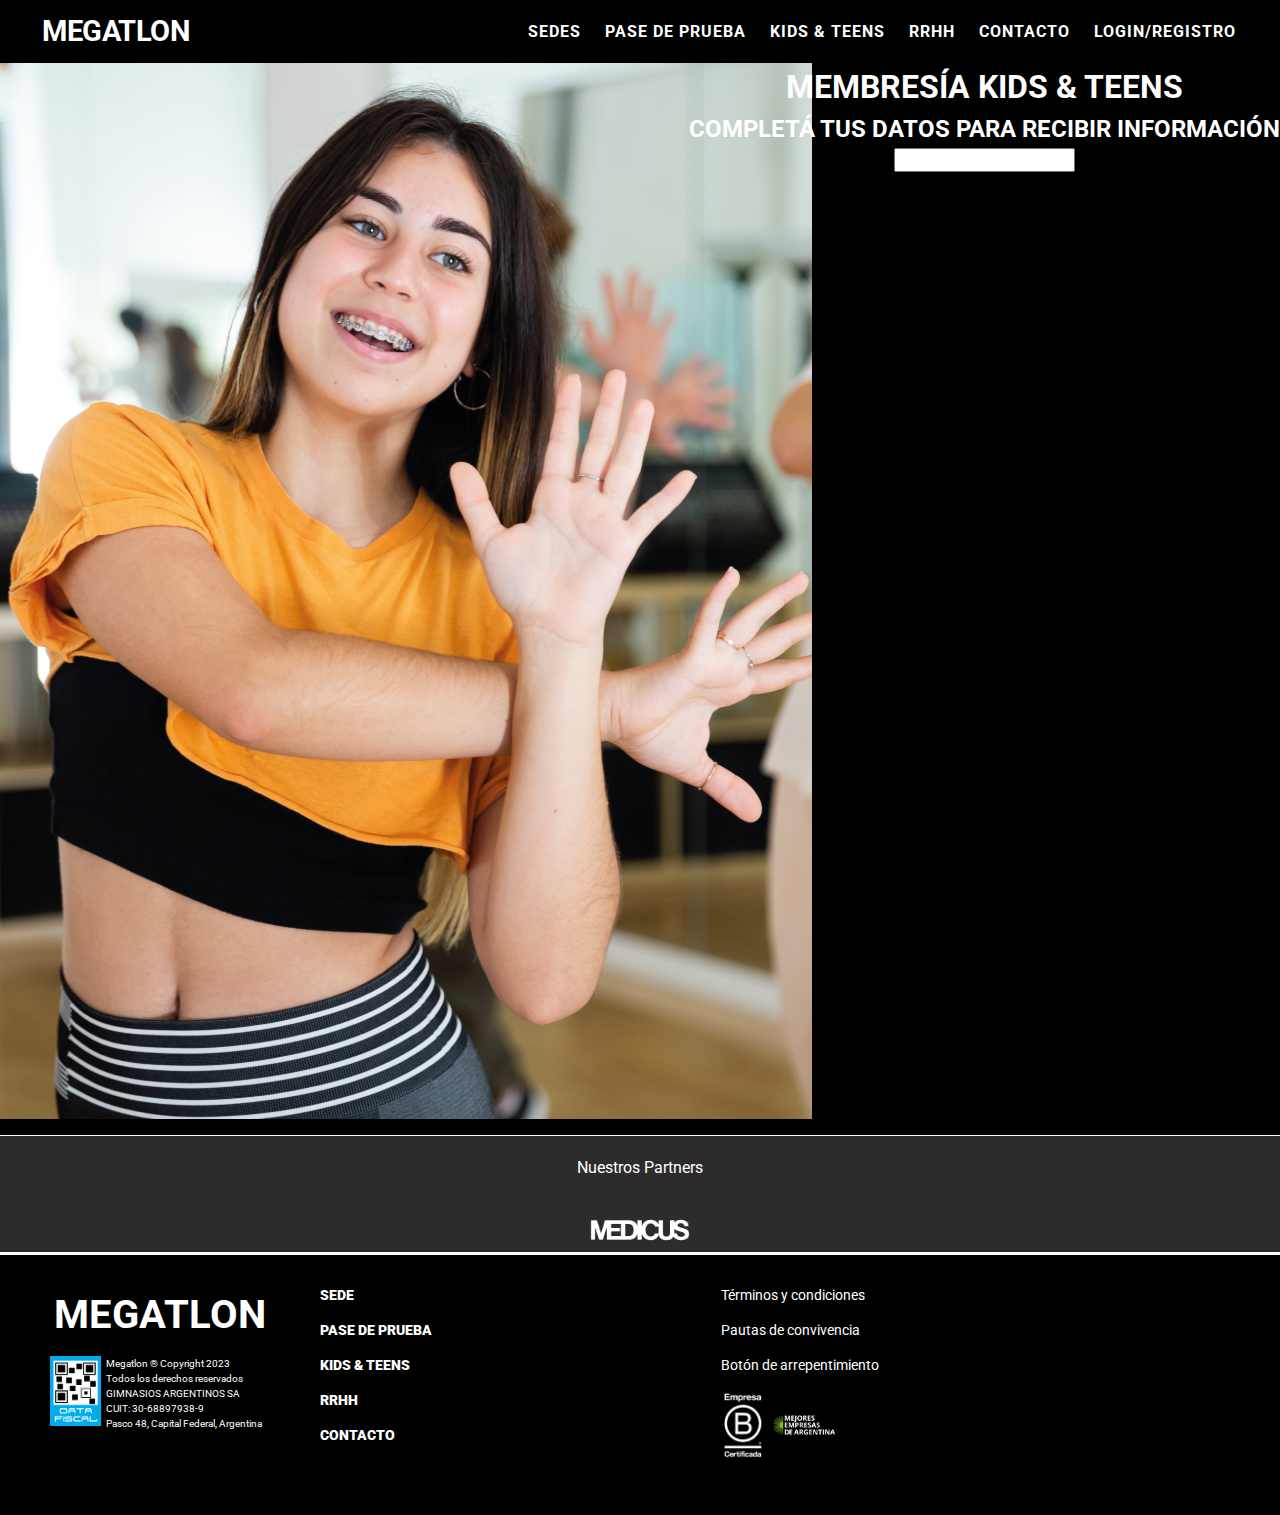
==== pages/kidsteens.html @ 38f00773 "primer commit" ====
<!DOCTYPE html>
<html lang="en">
<head>
    <meta charset="UTF-8">
    <meta name="viewport" content="width=device-width, initial-scale=1.0">
    <title>Kids & Teens</title>
    <link rel="stylesheet" href="../css/estilo.css">
    <link rel="shortcut icon" href="../img/favicon.jpg" type="image/x-icon">
</head>
<body>
    
        <header>
            <div class="contenedor">
                <a class="logo"  href="../index.html">Megatlon</a>
                <nav>
                    <ul class="navbar">
                           <li class="menu_item"><a class="menu_link" href="./sedes.html">Sedes</a></li>
                           <li class="menu_item"><a class="menu_link" href="./paseprueba.html">Pase de prueba</a></li>
                           <li class="menu_item"><a class="menu_link" href="#">Kids & teens</a></li>
                           <li class="menu_item"><a class="menu_link" href="./rrhh.html">RRHH</a></li>
                           <li class="menu_item"><a class="menu_link" href="./contacto.html">Contacto</a></li>
                           <li class="menu_item"><a class="menu_link" href="./login.html">Login/registro</a></li>
                    </ul>
                </nav>
            </div>
        </header>

<main>

    <div class="kidsteens">
        <div class="imagen-kids">
            <img class="imgkids" src="../img/kidsteens.jpg" alt="">
        </div>
    
        <div class="formulariokids">
            <h1>MEMBRESÍA KIDS & TEENS</h1>
        
            <form>
                <h2>COMPLETÁ TUS DATOS PARA RECIBIR INFORMACIÓN</h2>
                <input type="text">
            </form>
        </div>
    </div>

    <div class="medicus">
        <div class="texto-medicus">
            <p>Nuestros Partners</p>
        </div>

        <div class="imagen-medicus">
            <img src="../img/Medicus02.png" alt="medicus"> 
        </div>
    </div>

</main>

<footer>
    <div class="footer">
        <div class="footer_top">
            <div class="columna1">
                <h2> Megatlon </h2>
                
                <div class="qrafip"> <img src="../img/qr-afip.15a73d4b.jpg" alt="qr de afip" height="70px"> 
                    <p class="texto-footer"> 
                        Megatlon ® Copyright 2023 
                        <br>
                        Todos los derechos reservados 
                        <br>
                        GIMNASIOS ARGENTINOS SA 
                        <br>
                        CUIT: 30-68897938-9 
                        <br>
                        Pasco 48, Capital Federal, Argentina 
                    </p>
                </div>
            </div>
        </div>


        <div class="nav_footer">
            <div class="columna2">
                <a class="footer_link" href="./sedes.html">Sede</a>
                <a class="footer_link" href="./paseprueba.html">Pase de prueba</a>
                <a class="footer_link" href="./kidsteens.html">Kids & teens</a>
                <a class="footer_link" href="./rrhh.html">RRHH</a>
                <a class="footer_link" href="./contacto.html">Contacto</a>
            </div>
        </div>
        
        <div class="terminos">
            <div class="columna3">
                <a class="footer_link" href="">Términos y condiciones</a>
                <a class="footer_link" href="">Pautas de convivencia</a>
                <a class="footer_link" href="">Botón de arrepentimiento</a>

                <div class="imagenes-footer">
                    <img src="../img/empresab.png" alt="" height="70px">
                    <img src="../img/302204756_440620988084188_4253621899496392982_n.png" alt="" height="70px">
                </div>
            </div>
        </div>
    </div>
</footer>
</body>
</html>
---- css/estilo.css ----
@import url('https://fonts.googleapis.com/css2?family=Roboto:wght@100&display=swap');
* {
    margin: 0;
    padding: 0;
    box-sizing: border-box;
    font-family: 'Roboto', sans-serif;
    line-height: 1.5;
}

h2 {
    color: white;
}

h1 {
    color: white;
}

a {
    text-decoration: none;
}

body {
    background-color: black;
}

header {
    background-color: black;
    padding-left: 2rem;
    padding-right: 2rem;
    position: sticky;
    width: 100%;
}

header .logo {
    display: flex;
    padding: 10px;
    font-size: 1.8em;
    text-transform: uppercase;
    text-align: left;
    letter-spacing: -0.5px;
    font-weight: bold;
    font-family: 'Roboto', sans-serif;
    color: white;
    text-decoration: none;
}
header .contenedor {
    display: flex;
    flex-direction: row;
    justify-content: space-between;
    align-items: center;
}

header .navbar {
    display: flex;
    text-align: center;
    text-transform: uppercase;
    margin-block-start: 1em;
    margin-block-end: 1em;
    

}
header .menu_item {
    display: inline;
    letter-spacing: 1px;

}
header .menu_link {
    padding: 18px 12px;
    font-weight: bold;
    color: white;
}


#grid {
    margin-right: 305px;
    margin-left: 305px;
    padding-bottom: 32px;

}

.contenedor-grid {
    display: grid;
    grid-template-columns: 1fr 1fr;
    grid-template-rows: 1fr;
    grid-template-areas: 
    "conoce conoce"
    "mira entrena";
    grid-gap: 0.75rem;
    gap: 0.75rem;
    width: 100%;
}


.conoce {
    grid-area: conoce;
    background-image: url(../img/Banners\ home.c143e0d0\ \(2\).jpg);
    width: 100%;
    height: 650px;
    background-repeat: no-repeat;
    background-size: cover;
}

.mira {
    grid-area: mira;
    background-image: url(../img/Banners-mira-sedes-y-horarios.cfb092e3.jpg);
    width: 100%;
    height: 360px;
    background-repeat: no-repeat;
    background-size: cover;

}
.entrena {
    grid-area: entrena;
    background-image: url(../img/Banners-entrena-gratis-un-dia.bda30f67.jpg);
    width: 100%;
    height: 360px;
    background-repeat: no-repeat;
    background-size: cover;
}

.medicus {
    background-color: rgb(45, 43, 43);
    border-top: 1px solid white;
    border-bottom: 3px solid white;
    height: 120px;
  
}

.texto-medicus {
    color: white;
    text-align: center;
    padding-top: 20px;
}

.imagen-medicus {
    display: flex;
    justify-content: center;
    height: 100px;
}

/*** FOOTER ***/

.footer {
    display: grid;
    grid-template-columns: repeat(4, 1fr);
    grid-template-areas: 
    "logo nav terminos";
    padding: 30px 0px;
    height: 260px;

    
}

.footer_top {
    grid-area: logo;
    display: flex;
    justify-content: center;
    flex-direction: row;
    grid-column-start: 1;
    grid-column-end: 2;
}


.footer_top h2 {
    font-size: 40px;
    flex-direction: row;
    color: white;
    text-transform: uppercase;
    width: 100%;
    text-align: center;
    justify-content: center;
}

.columna1 {
    display: flex;
    width: 220px;
    flex-direction: column;
}

.columna2 {
    display: flex;
    flex-direction: column;
}

.columna3 {
    display: flex;
    flex-direction: column;
}

.qrafip {
    display: flex;
    margin-top: 11px;
}

.texto-footer {
    font-size: 10px;
    color: white;
    padding-left: 5px;
}

.nav_footer {
    grid-area: nav;
    display: flex;
    flex-direction: row;
    grid-column-start: 2;
    grid-column-end: 3;
}

.nav_footer a {
    font-size: 14px;
    font-weight: 900;
    text-decoration: none;
    color: white;
    text-transform: uppercase;
}

.footer_link {
    padding-bottom: 14px;
    font-size: 14px;
}


.imagenes-footer {
    flex-direction: inline;
}

.terminos {
    grid-area: terminos;
    display: flex;
    flex-direction: row;
    justify-content: center;
    grid-column-start: 3;
}

.terminos a {
    text-decoration: none;
    color: white;
}

/*** SEDES ***/

.sedes {
    display: grid;
    color: white;
    grid-template-columns: 1fr 1fr 1fr 1fr;
    grid-template-areas: 
    "sede1 sede2 sede3 sede4";
    text-align: center;
    height: 500px;
    gap: 1rem;
    padding-bottom: 20px;
}

.tituloprincipal-sedes {
    padding: 25px 12px;
    font-size: 10px;
}


.titulo-sedes {
    font-size: 20px;
}

.grey {
    background-color: grey;
}

.border {
    border-radius: 50px;
}

.separador {
    border: 1px solid white;
}





/*** PASE DE PRUEBA ***/

.titulo-prueba {
    text-transform: uppercase;
    padding-left: 42px;
}


.formulario {
    display: flex;
    align-items: center;
    flex-direction: column;
    justify-content: flex-start;
}

.conteiner {
    display: flex;
    flex-direction: column;
    grid-gap: 2rem;
}

.col1 {
    display: flex;
    flex-direction: row;
    justify-content: space-between;
    gap: 2rem;
}

.col2 {
    display: flex;
    flex-direction: row;
    justify-content: space-between;
    gap: 2rem;
}

.col3 {
    display: flex;
    flex-direction: row;
    justify-content: space-between;
    gap: 2rem;
}

.formulario input {
    border: 1px solid white;
    background-color: black;
    padding-bottom: 0.5rem;
    padding-top: 0.75rem;
    padding-right: 80px;
    padding-left: 50px;


}
.enviar {
    padding-top: 60px;
    padding-bottom: 200px;
    text-align: center;

}

.texto-formulario {
    font-size: 14px;
    color: white;
    display: flex;
    
}

.boton-enviar {
    background-color: white;
    border-radius: 45px;
    text-transform: uppercase;
    font-weight: 700;
    width: 16rem;
    height: 2.5rem;
    outline: 2px solid transparent;
}

/*** KIDS TEENS ***/

.kidsteens {
    display: flex;
    margin-bottom: 1rem;
    justify-content: space-between;
    text-align: center;
}

.imagen-kids {
    display: flex;
    background-size: cover;
    width: 40%;
}

.formulariokids {
    
    flex-direction: column;
    height: 100vh;
    overflow-y: scroll;
}





/*** RRHH ***/



.img-RRHH {
    display: block;
    max-width: 100%;
    height: auto;
}


.img-RRHH p, h1 {
    color: white;
    
}

.nuestramision h1 {
    color: white;
    font-size: 1.5rem;
}
.nuestramision p {
    color: white;
    font-size: 1.25rem;
}


/*** LOGIN ***/

.login {
    display: flex;
    padding-top: 30px;
    flex-direction: row;
    justify-content: center;
}

.entrar {
    text-align: center;
    align-content: center;
    align-items: center;
}


/*** MEDIA ***/

@media and (max-width: 480px) {

}
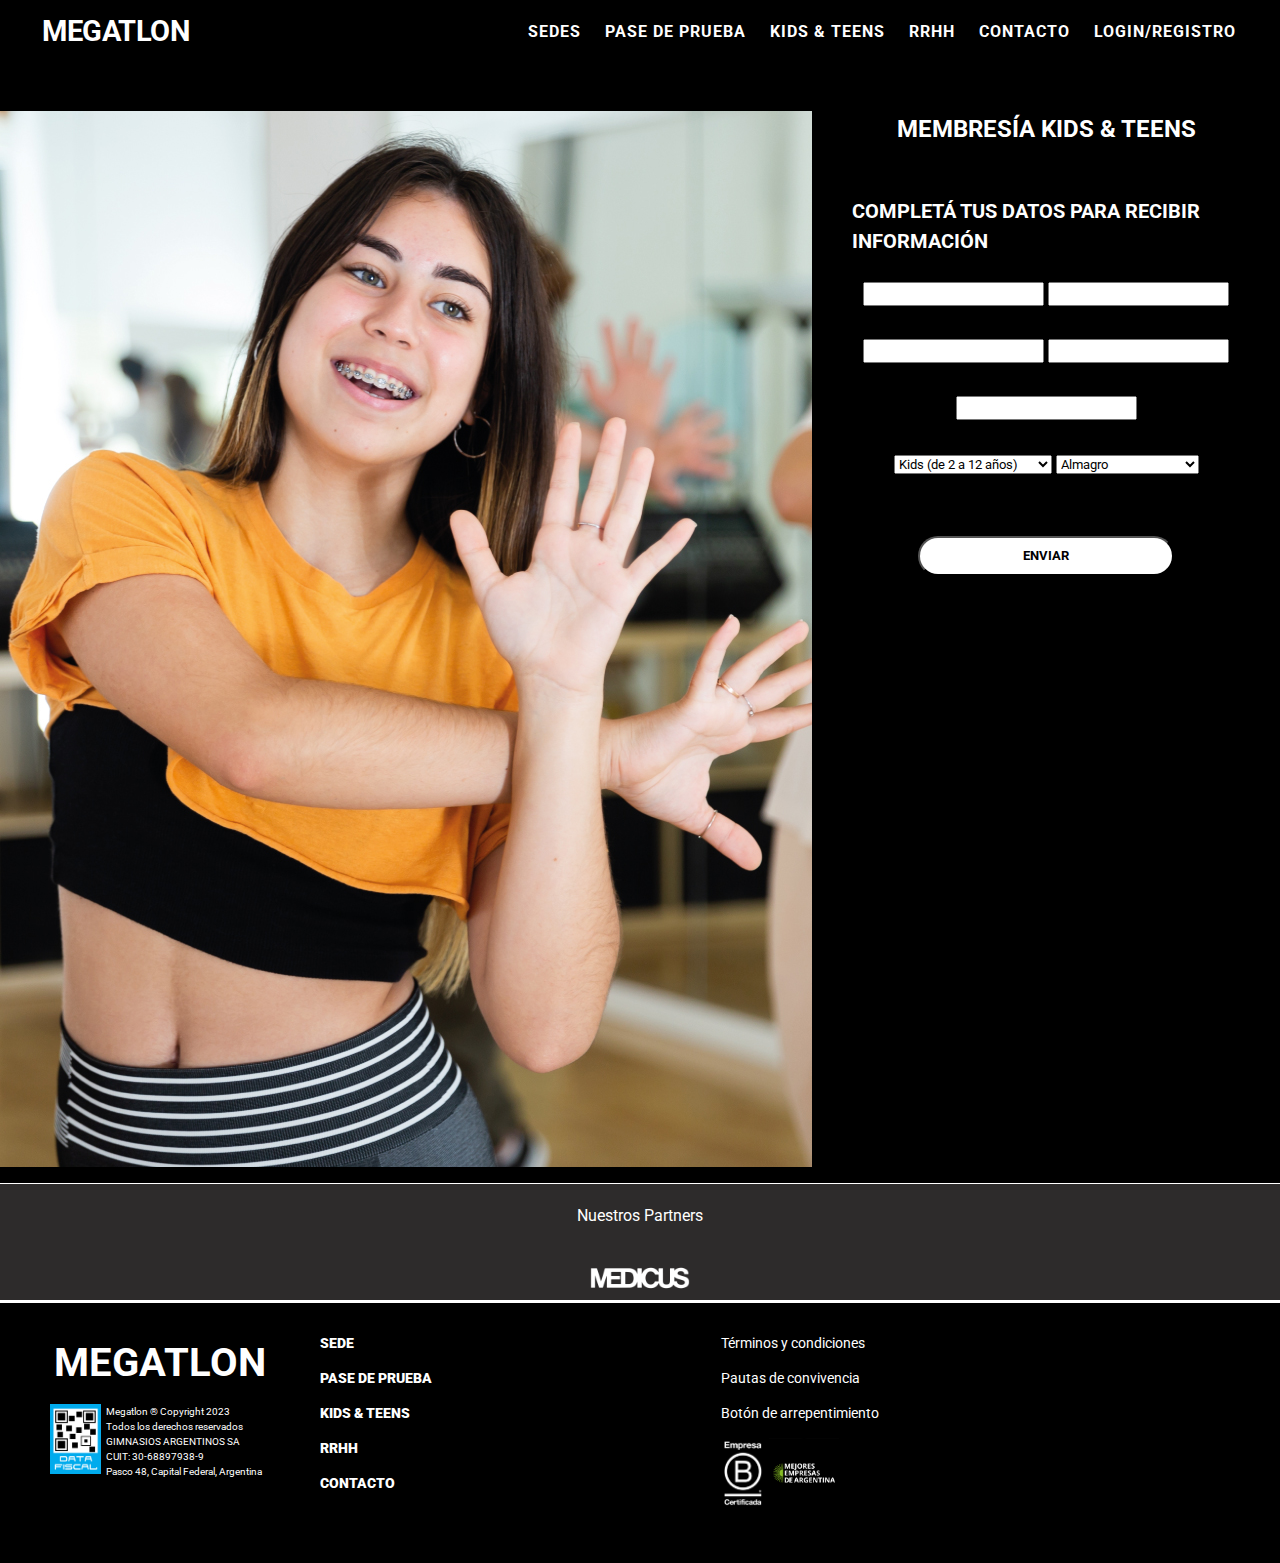
==== commit 5adb48d8: "actualización de algunas paginas" ====
--- a/pages/kidsteens.html
+++ b/pages/kidsteens.html
@@ -32,15 +32,44 @@
             <img class="imgkids" src="../img/kidsteens.jpg" alt="">
         </div>
     
-        <div class="formulariokids">
-            <h1>MEMBRESÍA KIDS & TEENS</h1>
-        
-            <form>
-                <h2>COMPLETÁ TUS DATOS PARA RECIBIR INFORMACIÓN</h2>
-                <input type="text">
-            </form>
-        </div>
-    </div>
+    
+            <div class="formulariokids">
+                <h1 class="titulo-kids">MEMBRESÍA KIDS & TEENS</h1> <br>
+                <h2 class="subtitulo-kids">COMPLETÁ TUS DATOS PARA RECIBIR INFORMACIÓN</h2>
+                <form class="completar">
+                    <div class="elegir-sede">
+                        <input type="text">
+                        <input type="text">
+                    </div>
+                    <div class="nom-app">
+                        <input type="text">
+                        <input type="text">
+                    </div>
+                    <div class="email">  
+                        <input type="email">
+                    </div>
+                    <div>
+                        <select>
+                        <option value="" >Kids (de 2 a 12 años)</option>
+                        <option value="">Teens (de 13 a 15 años)</option>
+                        </select>
+                        <select>
+                            <option value="" >Almagro</option>
+                            <option value="">Ateneo de la juventud</option>
+                            <option value="">Barracas</option>
+                            <option value="">Barrio norte</option>
+                            <option value="">Caballito</option>
+                            </select>
+
+                            <div class="enviar">
+                                <button class="boton-enviar" src="submit">ENVIAR</button>
+                            </div>
+                    </form>
+                    </div>
+                </div>
+            </div>
+    </div>  
+
 
     <div class="medicus">
         <div class="texto-medicus">
--- a/css/estilo.css
+++ b/css/estilo.css
@@ -48,6 +48,7 @@
     flex-direction: row;
     justify-content: space-between;
     align-items: center;
+    width: 100%;
 }
 
 header .navbar {
@@ -70,15 +71,7 @@
     color: white;
 }
 
-
-#grid {
-    margin-right: 305px;
-    margin-left: 305px;
-    padding-bottom: 32px;
-
-}
-
-.contenedor-grid {
+.grid {
     display: grid;
     grid-template-columns: 1fr 1fr;
     grid-template-rows: 1fr;
@@ -90,6 +83,16 @@
     width: 100%;
 }
 
+.grid {
+    padding-right: 305px;
+    padding-left: 305px;
+}
+
+.contenedor-grid {
+    display: flex;
+    flex-direction: column;
+    margin-bottom: 2rem;
+}
 
 .conoce {
     grid-area: conoce;
@@ -98,7 +101,7 @@
     height: 650px;
     background-repeat: no-repeat;
     background-size: cover;
-}
+    }
 
 .mira {
     grid-area: mira;
@@ -107,8 +110,9 @@
     height: 360px;
     background-repeat: no-repeat;
     background-size: cover;
-
-}
+    
+}
+
 .entrena {
     grid-area: entrena;
     background-image: url(../img/Banners-entrena-gratis-un-dia.bda30f67.jpg);
@@ -116,7 +120,8 @@
     height: 360px;
     background-repeat: no-repeat;
     background-size: cover;
-}
+    }
+
 
 .medicus {
     background-color: rgb(45, 43, 43);
@@ -239,41 +244,55 @@
 
 /*** SEDES ***/
 
-.sedes {
+.grid-sedes {
     display: grid;
-    color: white;
+    padding: 6rem;
     grid-template-columns: 1fr 1fr 1fr 1fr;
+    grid-row: 1fr 1fr 1fr;
     grid-template-areas: 
-    "sede1 sede2 sede3 sede4";
-    text-align: center;
-    height: 500px;
+    "item1 item2 item3 item4";
     gap: 1rem;
-    padding-bottom: 20px;
-}
-
-.tituloprincipal-sedes {
-    padding: 25px 12px;
-    font-size: 10px;
-}
-
-
-.titulo-sedes {
-    font-size: 20px;
-}
-
-.grey {
+}
+
+
+
+.grid_item {
+    border-radius: 2rem;
     background-color: grey;
-}
-
-.border {
-    border-radius: 50px;
-}
-
-.separador {
-    border: 1px solid white;
-}
-
-
+    height: 280px;
+}
+
+.info-tarjetas {
+    display: flex;
+    justify-content: center;
+}
+
+.grid_item h2 {
+    display: flex;
+    justify-content: center;
+}
+
+
+.grid_item p {
+    color: white;
+}
+
+.grid_item1 {
+grid-area: item1;
+}
+
+.grid_item2 {
+grid-area: item2;
+}
+
+
+.grid_item3 {
+grid-area: item3;
+}
+
+.grid_item4 {
+grid-area: item4;
+}
 
 
 
@@ -357,25 +376,42 @@
 
 .kidsteens {
     display: flex;
-    margin-bottom: 1rem;
     justify-content: space-between;
-    text-align: center;
+    padding-top: 3rem;
+    padding-bottom: 1rem;
 }
 
 .imagen-kids {
     display: flex;
     background-size: cover;
-    width: 40%;
+}
+
+.completar {
+    display: flex;
+    flex-direction: column;
+    text-align: center;
+    gap: 2rem;
+}
+
+.subtitulo-kids {
+    font-size: 20px;
+    margin: 25px 40px;
 }
 
 .formulariokids {
-    
-    flex-direction: column;
-    height: 100vh;
-    overflow-y: scroll;
-}
-
-
+    width: 100%;
+    flex-direction: column;
+    
+}
+
+.titulo-kids {
+    text-align: center;
+    font-size: 1.5rem;
+}
+
+.elegir-sede {
+    gap: 2rem;
+}
 
 
 
@@ -409,20 +445,139 @@
 
 .login {
     display: flex;
-    padding-top: 30px;
-    flex-direction: row;
-    justify-content: center;
+    flex-direction: row;
+    justify-content: center;
+    gap: 2rem;
+    padding: 30px 20px;
 }
 
 .entrar {
+    padding-bottom: 20px;
     text-align: center;
     align-content: center;
     align-items: center;
 }
 
+.restablecer {
+    padding: 20px 0px;
+}
 
 /*** MEDIA ***/
 
-@media and (max-width: 480px) {
-
-}
+
+
+@media screen and (max-width: 768px) {
+
+    .contenedor-grid {
+        max-width: 768px;
+    }
+
+    .grid-sedes {
+        font-size: 10px;
+        display: grid;
+        padding: 6rem;
+        grid-template-columns: 1fr 1fr 1fr;
+        grid-row: 1fr 1fr 1fr;
+        grid-template-areas: 
+        "item1 item2 item3"
+        "item4 item5 item6";
+        gap: 1rem;
+        }
+}
+    
+
+@media screen and (max-width: 600px) {
+    
+    header .contenedor {
+        flex-direction: column;
+        align-items: center;
+    
+    }
+
+    header .logo {
+        margin: 0;
+        padding: 10px;
+    }
+
+    header .navbar {
+        flex-direction: column;
+        padding: 10px 0px;
+        gap: 10px;
+    }
+
+    .grid-sedes {
+        display: flex;
+        flex-direction: column;
+    }
+
+    .contenedor-grid {
+        max-width: 600px;
+    }
+
+    .formulario input {
+        display: flex;
+
+        flex-direction: column;
+    }
+    .restablecer {
+        display: flex;
+        flex-direction: column;
+    }
+}
+
+
+
+
+@media screen and (max-width: 480px) {
+
+
+    header .contenedor {
+        flex-direction: column;
+        align-items: center;
+    
+    }
+
+    header .logo {
+        margin: 0;
+        padding: 10px;
+    }
+
+    header .navbar {
+        flex-direction: column;
+        padding: 10px 0px;
+        gap: 10px;
+    }
+
+    .grid-sedes {
+        display: flex;
+        flex-direction: column;
+    }
+
+    .contenedor-grid {
+        max-width: 480px;
+    }
+    
+    .footer {
+        display: flex;
+        flex-direction: column;
+    }
+    .nav_footer {
+        display: flex;
+        align-content: center;
+        justify-content: center;
+        padding: 25px 0px;
+    }
+
+    .login {
+        display: flex;
+        flex-direction: column;
+    }
+
+    .restablecer {
+        display: flex;
+        flex-direction: column;
+    }
+}
+
+
+   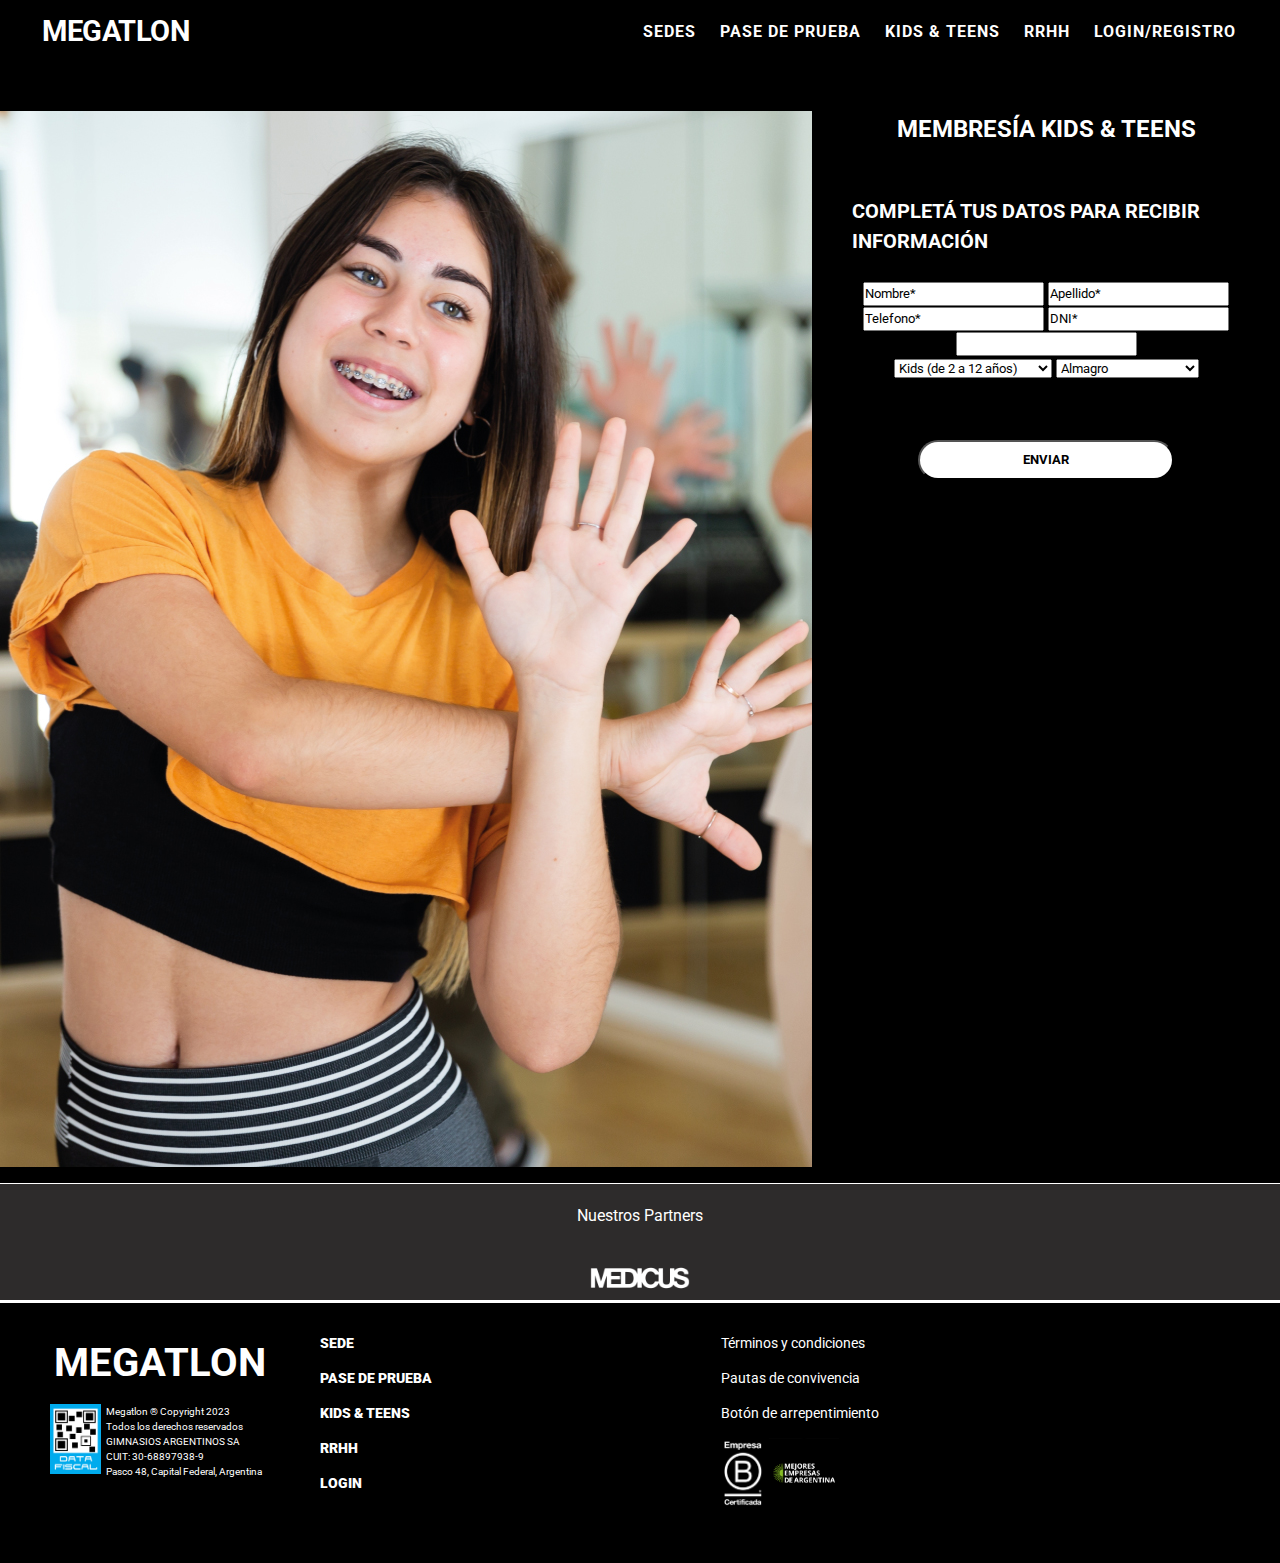
==== commit ab83fe96: "agregue SASS, SEO y alguna que otra animacion" ====
--- a/pages/kidsteens.html
+++ b/pages/kidsteens.html
@@ -4,7 +4,7 @@
     <meta charset="UTF-8">
     <meta name="viewport" content="width=device-width, initial-scale=1.0">
     <title>Kids & Teens</title>
-    <link rel="stylesheet" href="../css/estilo.css">
+    <link rel="stylesheet" href="../scss/estilo.css">
     <link rel="shortcut icon" href="../img/favicon.jpg" type="image/x-icon">
 </head>
 <body>
@@ -18,7 +18,6 @@
                            <li class="menu_item"><a class="menu_link" href="./paseprueba.html">Pase de prueba</a></li>
                            <li class="menu_item"><a class="menu_link" href="#">Kids & teens</a></li>
                            <li class="menu_item"><a class="menu_link" href="./rrhh.html">RRHH</a></li>
-                           <li class="menu_item"><a class="menu_link" href="./contacto.html">Contacto</a></li>
                            <li class="menu_item"><a class="menu_link" href="./login.html">Login/registro</a></li>
                     </ul>
                 </nav>
@@ -29,7 +28,7 @@
 
     <div class="kidsteens">
         <div class="imagen-kids">
-            <img class="imgkids" src="../img/kidsteens.jpg" alt="">
+            <img class="imgkids" src="../img/kidsteens.jpg" alt="empleada megatlon">
         </div>
     
     
@@ -38,12 +37,11 @@
                 <h2 class="subtitulo-kids">COMPLETÁ TUS DATOS PARA RECIBIR INFORMACIÓN</h2>
                 <form class="completar">
                     <div class="elegir-sede">
-                        <input type="text">
-                        <input type="text">
-                    </div>
-                    <div class="nom-app">
-                        <input type="text">
-                        <input type="text">
+                        <input class="controls" type="text" value="Nombre*">
+                        <input class="controls" type="text" value="Apellido*">
+                    <div>
+                        <input class="controls" type="text" value="Telefono*">
+                        <input class="controls" type="text" value="DNI*">
                     </div>
                     <div class="email">  
                         <input type="email">
@@ -89,7 +87,7 @@
             <div class="columna1">
                 <h2> Megatlon </h2>
                 
-                <div class="qrafip"> <img src="../img/qr-afip.15a73d4b.jpg" alt="qr de afip" height="70px"> 
+                <div class="qrafip"> <img src="../img/qr-afip.15a73d4b.jpg" alt="qr de afip" height="70"> 
                     <p class="texto-footer"> 
                         Megatlon ® Copyright 2023 
                         <br>
@@ -112,7 +110,7 @@
                 <a class="footer_link" href="./paseprueba.html">Pase de prueba</a>
                 <a class="footer_link" href="./kidsteens.html">Kids & teens</a>
                 <a class="footer_link" href="./rrhh.html">RRHH</a>
-                <a class="footer_link" href="./contacto.html">Contacto</a>
+                <a class="footer_link" href="./login.html">Login</a>
             </div>
         </div>
         
@@ -123,8 +121,8 @@
                 <a class="footer_link" href="">Botón de arrepentimiento</a>
 
                 <div class="imagenes-footer">
-                    <img src="../img/empresab.png" alt="" height="70px">
-                    <img src="../img/302204756_440620988084188_4253621899496392982_n.png" alt="" height="70px">
+                    <img src="../img/empresab.png" alt="empresa b certificada" height="70">
+                    <img src="../img/302204756_440620988084188_4253621899496392982_n.png" alt="mejores empresas de argentina" height="70">
                 </div>
             </div>
         </div>
--- a/scss/estilo.css
+++ b/scss/estilo.css
@@ -0,0 +1,552 @@
+@import url("https://fonts.googleapis.com/css2?family=Roboto:wght@100&display=swap");
+* {
+  margin: 0;
+  padding: 0;
+  box-sizing: border-box;
+  font-family: "Roboto", sans-serif;
+  line-height: 1.5;
+}
+
+h2 {
+  color: white;
+}
+
+h1 {
+  color: white;
+}
+
+a {
+  text-decoration: none;
+}
+
+body {
+  background-color: #000000;
+}
+
+header {
+  background-color: black;
+  padding-left: 2rem;
+  padding-right: 2rem;
+  position: sticky;
+  width: 100%;
+}
+
+header .logo {
+  display: flex;
+  padding: 10px;
+  font-size: 1.8em;
+  text-transform: uppercase;
+  text-align: left;
+  letter-spacing: -0.5px;
+  font-weight: bold;
+  font-family: "Roboto", sans-serif;
+  color: white;
+  text-decoration: none;
+}
+
+header .contenedor {
+  display: flex;
+  flex-direction: row;
+  justify-content: space-between;
+  align-items: center;
+  width: 100%;
+}
+
+header .navbar {
+  display: flex;
+  text-align: center;
+  text-transform: uppercase;
+  margin-block-start: 1em;
+  margin-block-end: 1em;
+}
+
+header .menu_item {
+  display: inline;
+  letter-spacing: 1px;
+}
+
+header .menu_link {
+  padding: 18px 12px;
+  font-weight: bold;
+  color: white;
+}
+
+.grid {
+  display: grid;
+  grid-template-columns: 1fr 1fr;
+  grid-template-rows: 1fr;
+  grid-template-areas: "conoce conoce" "mira entrena";
+  grid-gap: 0.75rem;
+  gap: 0.75rem;
+  width: 100%;
+}
+
+.grid {
+  padding-right: 305px;
+  padding-left: 305px;
+}
+
+.contenedor-grid {
+  display: flex;
+  flex-direction: column;
+  margin-bottom: 2rem;
+}
+
+.conoce {
+  grid-area: conoce;
+  background-image: url(../img/Banners\ home.c143e0d0\ \(2\).jpg);
+  width: 100%;
+  height: 650px;
+  background-repeat: no-repeat;
+  background-size: cover;
+}
+
+.mira {
+  grid-area: mira;
+  background-image: url(../img/Banners-mira-sedes-y-horarios.cfb092e3.jpg);
+  width: 100%;
+  height: 360px;
+  background-repeat: no-repeat;
+  background-size: cover;
+}
+
+.entrena {
+  grid-area: entrena;
+  background-image: url(../img/Banners-entrena-gratis-un-dia.bda30f67.jpg);
+  width: 100%;
+  height: 360px;
+  background-repeat: no-repeat;
+  background-size: cover;
+}
+
+.medicus {
+  background-color: rgb(45, 43, 43);
+  border-top: 1px solid white;
+  border-bottom: 3px solid white;
+  height: 120px;
+}
+
+.texto-medicus {
+  color: white;
+  text-align: center;
+  padding-top: 20px;
+}
+
+.imagen-medicus {
+  display: flex;
+  justify-content: center;
+  height: 100px;
+}
+
+/*** FOOTER ***/
+.footer {
+  display: grid;
+  grid-template-columns: repeat(4, 1fr);
+  grid-template-areas: "logo nav terminos";
+  padding: 30px 0px;
+  height: 260px;
+}
+
+.footer_top {
+  grid-area: logo;
+  display: flex;
+  justify-content: center;
+  flex-direction: row;
+  grid-column-start: 1;
+  grid-column-end: 2;
+}
+
+.footer_top h2 {
+  font-size: 40px;
+  flex-direction: row;
+  color: white;
+  text-transform: uppercase;
+  width: 100%;
+  text-align: center;
+  justify-content: center;
+}
+
+.columna1 {
+  display: flex;
+  width: 220px;
+  flex-direction: column;
+}
+
+.columna2 {
+  display: flex;
+  flex-direction: column;
+}
+
+.columna3 {
+  display: flex;
+  flex-direction: column;
+}
+
+.qrafip {
+  display: flex;
+  margin-top: 11px;
+}
+
+.texto-footer {
+  font-size: 10px;
+  color: white;
+  padding-left: 5px;
+}
+
+.nav_footer {
+  grid-area: nav;
+  display: flex;
+  flex-direction: row;
+  grid-column-start: 2;
+  grid-column-end: 3;
+}
+
+.nav_footer a {
+  font-size: 14px;
+  font-weight: 900;
+  text-decoration: none;
+  color: white;
+  text-transform: uppercase;
+}
+
+.footer_link {
+  padding-bottom: 14px;
+  font-size: 14px;
+}
+
+.imagenes-footer {
+  flex-direction: inline;
+}
+
+.terminos {
+  grid-area: terminos;
+  display: flex;
+  flex-direction: row;
+  justify-content: center;
+  grid-column-start: 3;
+}
+
+.terminos a {
+  text-decoration: none;
+  color: white;
+}
+
+/*** SEDES ***/
+.grid-sedes {
+  display: grid;
+  padding: 6rem;
+  grid-template-columns: 1fr 1fr 1fr 1fr;
+  grid-row: 1fr 1fr 1fr;
+  grid-template-areas: "item1 item2 item3 item4";
+  gap: 1rem;
+}
+
+.grid_item {
+  border-radius: 2rem;
+  background-color: grey;
+  height: 280px;
+}
+
+.info-tarjetas {
+  display: flex;
+  justify-content: center;
+}
+
+.grid_item h2 {
+  display: flex;
+  justify-content: center;
+}
+
+.grid_item p {
+  color: white;
+}
+
+.grid_item1 {
+  grid-area: item1;
+}
+
+.grid_item2 {
+  grid-area: item2;
+}
+
+.grid_item3 {
+  grid-area: item3;
+}
+
+.grid_item4 {
+  grid-area: item4;
+}
+
+.text-card {
+  display: flex;
+  flex-direction: column;
+  justify-content: space-between;
+  padding: 1.25rem;
+}
+
+.info-tarjetas {
+  display: flex;
+  margin-bottom: 8px;
+  margin-right: 4px;
+}
+
+.sedes-subrayado:hover {
+  text-decoration: underline;
+}
+
+.sedes-direccion {
+  text-decoration: underline;
+}
+
+/*** PASE DE PRUEBA ***/
+.titulo-prueba {
+  text-transform: uppercase;
+  padding-left: 42px;
+}
+
+.formulario {
+  display: flex;
+  align-items: center;
+  flex-direction: column;
+  justify-content: flex-start;
+}
+
+.conteiner {
+  display: flex;
+  flex-direction: column;
+  grid-gap: 2rem;
+}
+
+.col1 {
+  display: flex;
+  flex-direction: row;
+  justify-content: space-between;
+  gap: 2rem;
+}
+
+.col2 {
+  display: flex;
+  flex-direction: row;
+  justify-content: space-between;
+  gap: 2rem;
+}
+
+.col3 {
+  display: flex;
+  flex-direction: row;
+  justify-content: space-between;
+  gap: 2rem;
+}
+
+.formulario input {
+  border: 1px solid white;
+  background-color: black;
+  padding-bottom: 0.5rem;
+  padding-top: 0.75rem;
+  padding-right: 80px;
+  padding-left: 50px;
+}
+
+.enviar {
+  padding-top: 60px;
+  padding-bottom: 200px;
+  text-align: center;
+}
+
+.texto-formulario {
+  font-size: 14px;
+  color: white;
+  display: flex;
+}
+
+.boton-enviar {
+  background-color: white;
+  border-radius: 45px;
+  text-transform: uppercase;
+  font-weight: 700;
+  width: 16rem;
+  height: 2.5rem;
+  outline: 2px solid transparent;
+}
+
+/*** KIDS TEENS ***/
+.kidsteens {
+  display: flex;
+  justify-content: space-between;
+  padding-top: 3rem;
+  padding-bottom: 1rem;
+}
+
+.imagen-kids {
+  display: flex;
+  background-size: cover;
+}
+
+.completar {
+  display: flex;
+  flex-direction: column;
+  text-align: center;
+  gap: 2rem;
+}
+
+.subtitulo-kids {
+  font-size: 20px;
+  margin: 25px 40px;
+}
+
+.formulariokids {
+  width: 100%;
+  flex-direction: column;
+}
+
+.titulo-kids {
+  text-align: center;
+  font-size: 1.5rem;
+}
+
+.elegir-sede {
+  gap: 2rem;
+}
+
+/*** RRHH ***/
+.hero-rrhh {
+  margin-top: 50px;
+}
+
+.main-titulo {
+  font-size: 20px;
+  display: flex;
+  justify-content: center;
+  padding: 12px;
+}
+
+.texto-parrafo {
+  display: flex;
+  color: white;
+  font-size: 28px;
+  align-content: center;
+  justify-content: center;
+}
+
+.imagen-rrhh {
+  margin-left: auto;
+  margin-right: auto;
+}
+
+.nuestramision h1 {
+  color: white;
+  font-size: 1.5rem;
+}
+
+.nuestramision p {
+  color: white;
+  font-size: 1.25rem;
+}
+
+/*** LOGIN ***/
+.login {
+  display: flex;
+  flex-direction: row;
+  justify-content: center;
+  gap: 2rem;
+  padding: 30px 20px;
+}
+
+.entrar {
+  padding-bottom: 20px;
+  text-align: center;
+  align-content: center;
+  align-items: center;
+}
+
+.restablecer {
+  padding: 20px 0px;
+}
+
+/*** MEDIA ***/
+@media (max-width: 768px) {
+  .contenedor-grid {
+    max-width: 768px;
+  }
+  .grid-sedes {
+    font-size: 10px;
+    display: grid;
+    padding: 6rem;
+    grid-template-columns: 1fr 1fr 1fr;
+    grid-row: 1fr 1fr 1fr;
+    grid-template-areas: "item1 item2 item3" "item4 item5 item6";
+    gap: 1rem;
+  }
+}
+@media (max-width: 600px) {
+  header .contenedor {
+    flex-direction: column;
+    align-items: center;
+  }
+  header .logo {
+    margin: 0;
+    padding: 10px;
+  }
+  header .navbar {
+    flex-direction: column;
+    padding: 10px 0px;
+    gap: 10px;
+  }
+  .grid-sedes {
+    display: flex;
+    flex-direction: column;
+  }
+  .contenedor-grid {
+    max-width: 600px;
+  }
+  .formulario input {
+    display: flex;
+    flex-direction: column;
+  }
+  .restablecer {
+    display: flex;
+    flex-direction: column;
+  }
+}
+@media (max-width: 480px) {
+  header .contenedor {
+    flex-direction: column;
+    align-items: center;
+  }
+  header .logo {
+    margin: 0;
+    padding: 10px;
+  }
+  header .navbar {
+    flex-direction: column;
+    padding: 10px 0px;
+    gap: 10px;
+  }
+  .grid-sedes {
+    display: flex;
+    flex-direction: column;
+  }
+  .contenedor-grid {
+    max-width: 480px;
+  }
+  .footer {
+    display: flex;
+    flex-direction: column;
+  }
+  .nav_footer {
+    display: flex;
+    align-content: center;
+    justify-content: center;
+    padding: 25px 0px;
+  }
+  .login {
+    display: flex;
+    flex-direction: column;
+  }
+  .restablecer {
+    display: flex;
+    flex-direction: column;
+  }
+}
+
+/*# sourceMappingURL=estilo.css.map */
